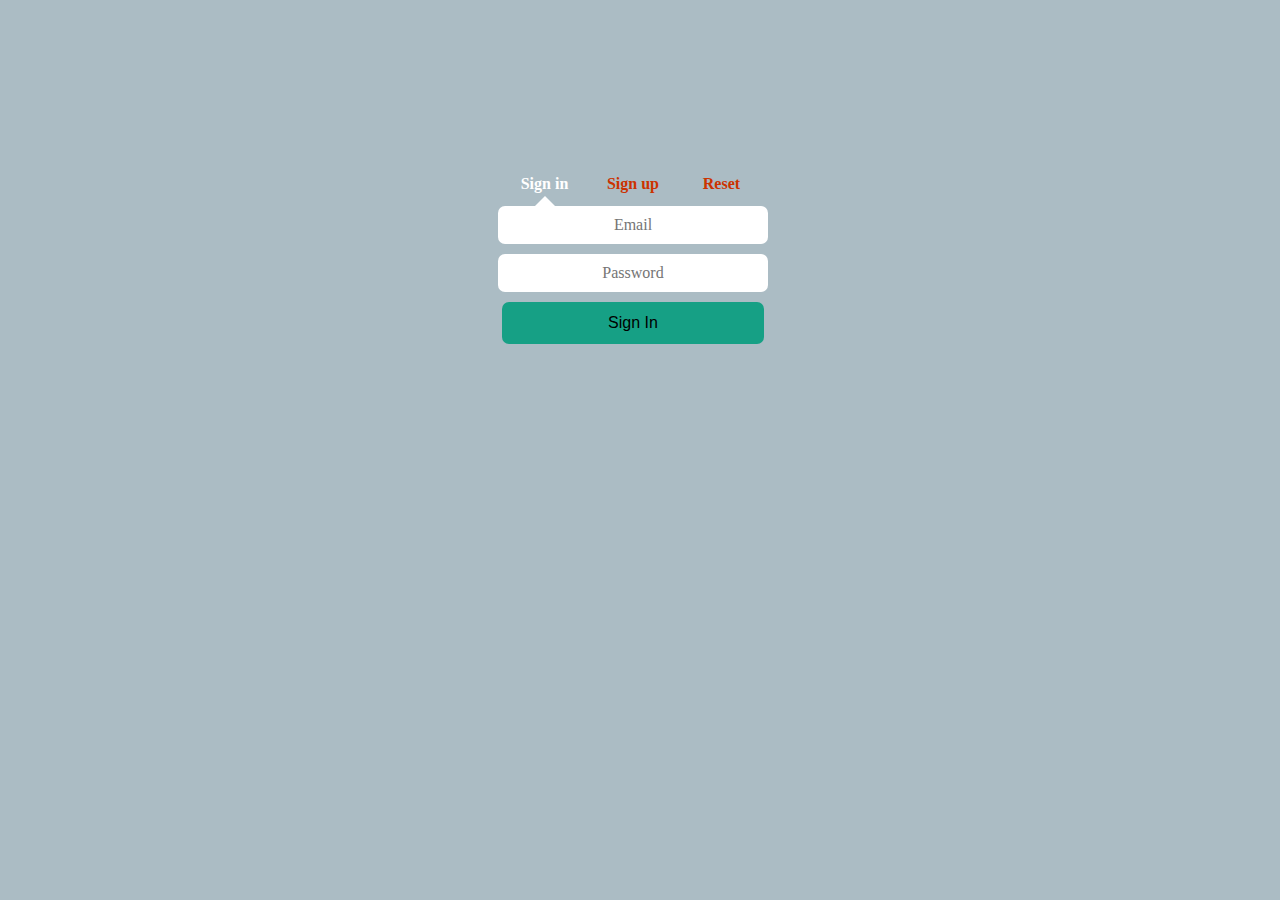
==== login.html @ 9bdd10df "Update login.html" ====
<!DOCTYPE html>
<html>
<div class="flex-wrap">
    <fieldset>
        <form action novalidate>
            <input type="radio" name="rg" id="sign-in" checked/>
            <input type="radio" name="rg" id="sign-up" />
            <input type="radio" name="rg" id="reset" />        

            <label for="sign-in">Sign in</label>
            <label for="sign-up">Sign up</label>
            <label for="reset">Reset</label>  

            <input class="sign-up sign-in reset" type="email" placeholder="Email" />
            <input class="sign-up sign-in" type="password" placeholder ="Password" />
            <input class="sign-up" type="password" placeholder ="Repeat Password" />
            <button>Submit</button>        
            
              </form>
    </fieldset>
</div>

<style>
/* base.scss */
 {
  box-sizing: border-box;
}

* {
  -webkit-tap-highlight-color: rgba(255, 255, 255, 0);
  -webkit-tap-highlight-color: transparent;
  box-sizing: inherit;
}

*:before, *:after {
  box-sizing: inherit;
}

table {
  width: 100%;
}

iframe {
  border: 0;
  height: 100%;
  width: 100%;
}

button {
  background: transparent;
  border: 0;
  -webkit-appearance: none;
  -moz-appearance: none;
       appearance: none;
}

small {
  display: block;
}

fieldset {
  margin: 0;
}

input,
fieldset {
  -webkit-appearance: none;
     -moz-appearance: none;
          appearance: none;
  border: 0;
  padding: 0;
  margin: 0;
  min-width: 0;
  font-size: 1rem;
  font-family: inherit;
}

input[type=number] {
  -moz-appearance: textfield;
}

input[type=number]::-webkit-inner-spin-button,
input[type=number]::-webkit-outer-spin-button {
  -webkit-appearance: none;
          appearance: none;
}

img {
  display: block;
  height: auto;
  max-height: 100%;
  -o-object-fit: cover;
     object-fit: cover;
  width: 100%;
}

svg {
  display: block;
  pointer-events: none;
}

a {
  color: inherit;
  display: block;
  text-decoration: none;
}

p > a {
  display: inline;
  font-family: inherit;
  font-size: inherit;
  font-style: inherit;
}

ul, ol {
  list-style: none;
  margin: 0;
  padding: 0;
}

/* type.scss */
html {
  font-size: 62.5%;
  line-height: 1.5;
}

body, h1, h2, h3, h4, h5, h6, label, button, input, select, textarea, li, a, strong, i, span, th, td {
  -webkit-font-smoothing: antialiased;
  -moz-osx-font-smoothing: grayscale;
  font-size: 1.6rem;
  font-weight: 300;
  text-rendering: optimizeSpeed;
}

h1 {
  font-weight: 900;
}

h1, h2, h3, h4, h5, h6 {
  line-height: 1.125;
  margin-top: 0;
  text-rendering: optimizeLegibility;
}

p + p {
  margin-top: 1.5em;
}

/* mixins.scss */
/* z_index.scss */
/* utility.scss */
.u-m0 {
  margin: 0;
}

.u-mt0 {
  margin-top: 0;
}

.u-mr0 {
  margin-right: 0;
}

.u-mb0 {
  margin-bottom: 0;
}

.u-ml0 {
  margin-left: 0;
}

.u-m05 {
  margin: 5px;
}

.u-m1 {
  margin: 10px;
}

.u-mt1 {
  margin-top: 10px;
}

.u-mr1 {
  margin-right: 10px;
}

.u-mb1 {
  margin-bottom: 10px;
}

.u-ml1 {
  margin-left: 10px;
}

.u-m2 {
  margin: 20px;
}

.u-mt2 {
  margin-top: 20px;
}

.u-mr2 {
  margin-right: 20px;
}

.u-mb2 {
  margin-bottom: 20px;
}

.u-ml2 {
  margin-left: 20px;
}

.u-p0 {
  padding: 0;
}

.u-pt0 {
  padding-top: 0;
}

.u-pr0 {
  padding-right: 0;
}

.u-pb0 {
  padding-bottom: 0;
}

.u-pl0 {
  padding-left: 0;
}

.u-p1 {
  padding: 10px;
}

.u-pt1 {
  padding-top: 12px;
}

.u-pr1 {
  padding-right: 12px;
}

.u-pb1 {
  padding-bottom: 12px;
}

.u-pl1 {
  padding-left: 12px;
}

.u-p2 {
  padding: 20px;
}

.u-pt2 {
  padding-top: 20px;
}

.u-pr2 {
  padding-right: 20px;
}

.u-pb2 {
  padding-bottom: 20px;
}

.u-pl2 {
  padding-left: 20px;
}

.u-db {
  display: block;
}

.u-show {
  display: block !important;
}

.u-show-dib {
  display: inline-block !important;
}

.u-dn {
  display: none;
}

.u-hide {
  display: none !important;
}

.u-hide-off-canvas {
  position: absolute;
  top: 0;
  transform: translateX(3000px);
}

.u-dib {
  display: inline-block;
}

.u-fl {
  float: left;
}

.u-full-height {
  min-height: 100vh;
}

.u-full-width-break-container {
  margin-left: calc(-50vw + 50%);
  width: 100vw;
}

.u-relative {
  position: relative;
}

.u-absolute {
  position: absolute;
}

.u-fixed {
  -webkit-backface-visibility: hidden;
          backface-visibility: hidden;
  position: fixed;
}

.u-pos-t0 {
  top: 0;
}

.u-pos-r0 {
  right: 0;
}

.u-pos-b0 {
  bottom: 0;
}

.u-pos-l0 {
  left: 0;
}

.u-pos-tr0 {
  top: 0;
  right: 0;
  bottom: auto;
  left: auto;
}

.u-pos-tl0 {
  top: 0;
  right: auto;
  bottom: auto;
  left: 0;
}

.u-pos-br0 {
  top: auto;
  right: 0;
  bottom: 0;
  left: auto;
}

.u-pos-bl0 {
  top: auto;
  right: auto;
  bottom: 0;
  left: 0;
}

.u-pos-tr10 {
  top: 10px;
  right: 10px;
}

.u-pos-tl10 {
  top: 10px;
  left: 10px;
}

.u-pos-br10 {
  bottom: 10px;
  right: 10px;
}

.u-pos-bl10 {
  bottom: 10px;
  left: 10px;
}

.u-pos-c {
  left: 0;
  margin: 0 auto;
  position: absolute;
  right: 0;
}

.u-b-radius {
  border-radius: 3px;
}

.u-b-radius-round {
  border-radius: 50%;
}

.u-b-radius-big {
  border-radius: 40px;
}

.u-b-radius-top {
  border-radius: 3px 3px 0 0;
}

.u-b-radius-bottom {
  border-radius: 0 0 3px 3px;
}

.u-b-radius-right {
  border-radius: 0 3px 3px 0;
}

.u-b-radius-left {
  border-radius: 3px 0 0 3px;
}

.u-oh {
  overflow: hidden;
}

.u-truncate {
  overflow: hidden;
  text-overflow: ellipsis;
  white-space: nowrap;
}

.u-div-c {
  margin: 0 auto;
}

.u-text-c {
  text-align: center;
}

.u-text-r {
  text-align: right;
}

.u-cursor-hand {
  cursor: pointer;
}

.u-text-small {
  font-size: 1.2rem;
}

.u-text-disclaimer {
  font-size: 1.2rem;
  font-style: italic;
}

.u-btn-wrapper {
  padding: 15px 12px;
  transition: transform 0.5s;
  z-index: 2;
}

/* grid.scss */
.grid-u,
[class*=grid-u-] {
  display: inline-block;
  letter-spacing: normal;
  vertical-align: top;
  word-spacing: normal;
  zoom: 1;
}

.grid-r {
  word-spacing: -0.34em;
}

.opera-only :-o-prefocus,
.grid-r {
  /* Opera 12 on Windows needs word-spacing. The ".opera-only" selector is used to prevent actual prefocus styling and is not required in markup. */
  word-spacing: -0.43em;
}

@media (min-width: 25em) {
  .grid-u-sm-1-5 {
    width: 20%;
  }

  .grid-u-sm-1-4,
.grid-u-sm-3-12 {
    width: 25%;
  }

  .grid-u-sm-1-3,
.grid-u-sm-4-12 {
    width: 33.3333%;
  }

  .grid-u-sm-2-5 {
    width: 40%;
  }

  .grid-u-sm-1-2,
.grid-u-sm-6-12 {
    width: 50%;
  }

  .grid-u-sm-3-5 {
    width: 60%;
  }

  .grid-u-sm-2-3,
.grid-u-sm-4-6,
.grid-u-sm-8-12 {
    width: 66.6667%;
  }

  .grid-u-sm-3-4,
.grid-u-sm-9-12 {
    width: 75%;
  }

  .grid-u-sm-1 {
    width: 100%;
  }
}
@media (min-width: 34.375em) {
  .grid-u-md-1-5 {
    width: 20%;
  }

  .grid-u-md-1-4,
.grid-u-md-3-12 {
    width: 25%;
  }

  .grid-u-md-1-3,
.grid-u-md-4-12 {
    width: 33.3333%;
  }

  .grid-u-md-2-5 {
    width: 40%;
  }

  .grid-u-md-1-2,
.grid-u-md-6-12 {
    width: 50%;
  }

  .grid-u-md-3-5 {
    width: 60%;
  }

  .grid-u-md-2-3,
.grid-u-md-4-6,
.grid-u-md-8-12 {
    width: 66.6667%;
  }

  .grid-u-md-3-4,
.grid-u-md-9-12 {
    width: 75%;
  }

  .grid-u-md-1 {
    width: 100%;
  }
}
@media (min-width: 46.875em) {
  .grid-u-lg-1-5 {
    width: 20%;
  }

  .grid-u-lg-1-4,
.grid-u-lg-3-12 {
    width: 25%;
  }

  .grid-u-lg-1-3,
.grid-u-lg-4-12 {
    width: 33.3333%;
  }

  .grid-u-lg-2-5 {
    width: 40%;
  }

  .grid-u-lg-1-2,
.grid-u-lg-6-12 {
    width: 50%;
  }

  .grid-u-lg-3-5 {
    width: 60%;
  }

  .grid-u-lg-2-3,
.grid-u-lg-4-6,
.grid-u-lg-8-12 {
    width: 66.6667%;
  }

  .grid-u-lg-3-4,
.grid-u-lg-9-12 {
    width: 75%;
  }

  .grid-u-lg-1 {
    width: 100%;
  }
}
@media (min-width: 62.5em) {
  .grid-u-xl-1-5 {
    width: 20%;
  }

  .grid-u-xl-1-4,
.grid-u-xl-3-12 {
    width: 25%;
  }

  .grid-u-xl-1-3,
.grid-u-xl-4-12 {
    width: 33.3333%;
  }

  .grid-u-xl-2-5 {
    width: 40%;
  }

  .grid-u-xl-1-2,
.grid-u-xl-6-12 {
    width: 50%;
  }

  .grid-u-xl-3-5 {
    width: 60%;
  }

  .grid-u-xl-2-3,
.grid-u-xl-4-6,
.grid-u-xl-8-12 {
    width: 66.6667%;
  }

  .grid-u-xl-3-4,
.grid-u-xl-9-12 {
    width: 75%;
  }

  .grid-u-xl-1 {
    width: 100%;
  }
}
/* icons.scss */
@font-face {
  font-family: "comeon-iconset";
  src: url("https://dl.dropboxusercontent.com/u/26351585/Comeon/comeon-iconfamily.woff2") format("woff2");
  src: url("https://dl.dropboxusercontent.com/u/26351585/Comeon/comeon-iconfamily.woff") format("woff");
  font-weight: normal;
  font-style: normal;
}
.btn--error {
  /* overrides for Error State */
}

.btn--in-progress {
  /* overrides for In Progress State */
}

.no-touchevents .btn.btn--main-cta:hover {
  transform: scale(1.03);
}
.no-touchevents .btn.btn--secondary:hover {
  transform: none;
}

input[type=radio] {
  position: fixed;
  left: -100px;
}

input:not([type=radio]) {
  -webkit-appearance: none;
     -moz-appearance: none;
          appearance: none;
  background-color: #fff;
  display: block;
  transition: 300ms ease;
  border-radius: 7px;
  border: 0;
  max-height: 0;
  margin: 0;
  padding: 0 10px;
  overflow: hidden;
  width: 250px;
  opacity: 0;
  font-size: 16px;
  text-align: center;
  outline: 0;
}

[id=sign-in]:checked ~ input.sign-in,
[id=sign-up]:checked ~ input.sign-up,
[id=reset]:checked ~ input.reset {
  max-height: 40px;
  padding: 10px;
  margin: 10px 0;
  opacity: 1;
}

button {
  width: 250px;
  height: 40px;
  border-radius: 7px;
  background-color: #16a085;
  font-size: 0;
}
button:before {
  font-size: 16px;
}

[id=sign-in]:checked ~ button:before {
  content: "Sign In";
}

[id=sign-up]:checked ~ button:before {
  content: "Sign Up";
}

[id=reset]:checked ~ button:before {
  content: "Reset password";
}

label {
  position: relative;
  display: inline-block;
  text-align: center;
  font-weight: 900;
  cursor: pointer;
  color:  #cc3300;
  transition: 300ms ease;
  width: calc(100% / 3 - 4px);
}
label:after {
  content: "";
  border: 10px solid transparent;
  position: absolute;
  bottom: -10px;
  left: calc(50% - 10px);
  transition: inherit;
}

[id=sign-in]:checked ~ [for=sign-in],
[id=sign-up]:checked ~ [for=sign-up],
[id=reset]:checked ~ [for=reset] {
  color: #fff;
}
[id=sign-in]:checked ~ [for=sign-in]:after,
[id=sign-up]:checked ~ [for=sign-up]:after,
[id=reset]:checked ~ [for=reset]:after {
  border-bottom-color: #fff;
}

.flex-wrap {
  display: flex;
  justify-content: center;
  align-items: center;
  flex-wrap: wrap;
  height: 500px;
  width: 1250px;
  text-align: center;
flex: 200%;
}

body {
  


height: 750px;
	/* max-height: 600px; */
	width: 1000px;
	background-color: hsla(200,40%,30%,.4);
	background-image:		
		url('https://78.media.tumblr.com/cae86e76225a25b17332dfc9cf8b1121/tumblr_p7n8kqHMuD1uy4lhuo1_540.png'), 
		url('https://78.media.tumblr.com/66445d34fe560351d474af69ef3f2fb0/tumblr_p7n908E1Jb1uy4lhuo1_1280.png'),
		url('https://78.media.tumblr.com/8cd0a12b7d9d5ba2c7d26f42c25de99f/tumblr_p7n8kqHMuD1uy4lhuo2_1280.png'),
		url('https://78.media.tumblr.com/5ecb41b654f4e8878f59445b948ede50/tumblr_p7n8on19cV1uy4lhuo1_1280.png'),
		url('https://78.media.tumblr.com/28bd9a2522fbf8981d680317ccbf4282/tumblr_p7n8kqHMuD1uy4lhuo3_1280.png');
	background-repeat: repeat-x;
	background-position: 
		0 20%,
		0 100%,
		0 50%,
		0 100%,
		0 0;
	background-size: 
		2500px,
		800px,
		500px 200px,
		1000px,
		400px 260px;
	animation: 50s para infinite linear;
	}

@keyframes para {
	100% {
		background-position: 
			-5000px 20%,
			-800px 95%,
			500px 50%,
			1000px 100%,
			400px 0;
		}
	}
}
</style>
</body>
</html>
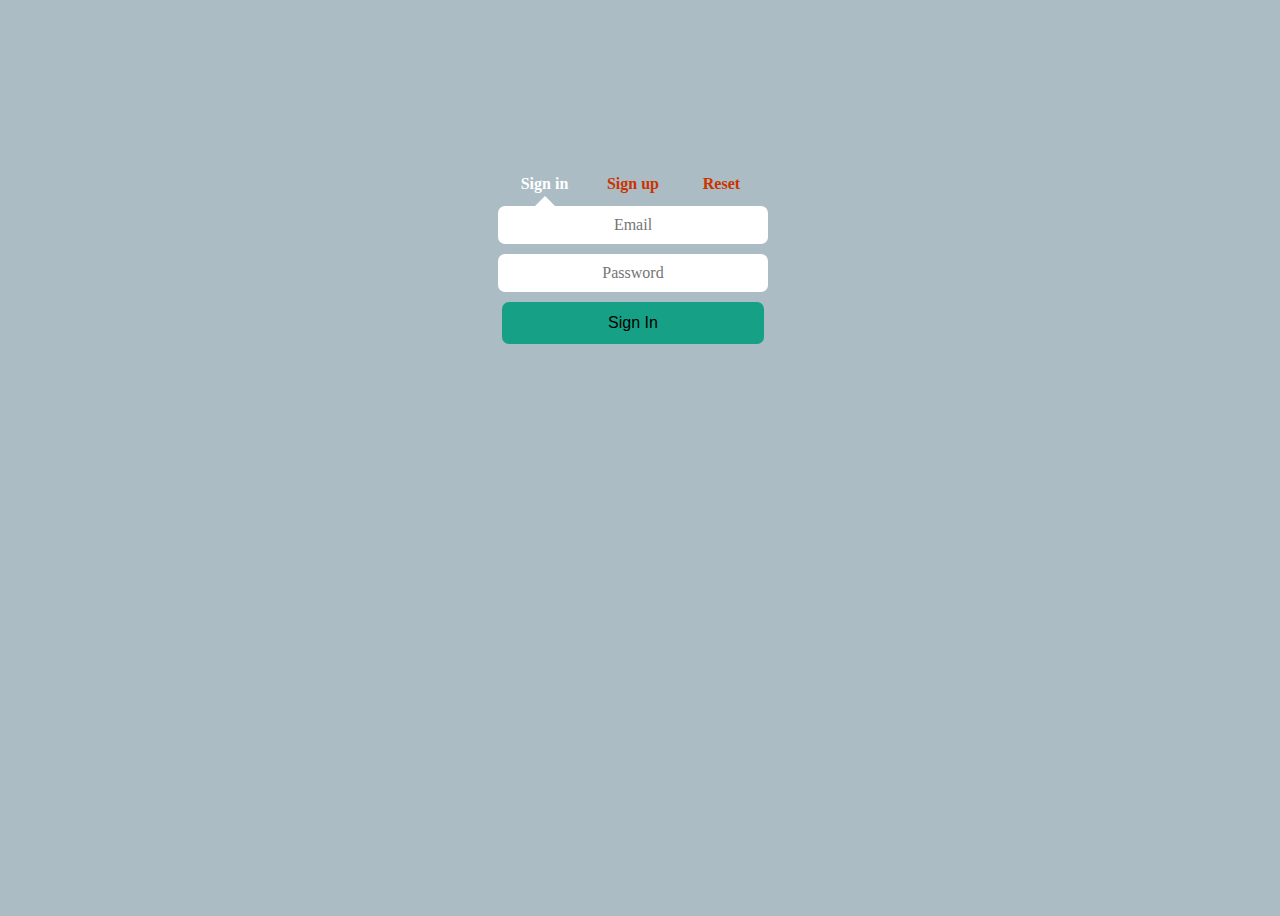
==== commit c4d82ffc: "Update login.html" ====
--- a/login.html
+++ b/login.html
@@ -787,29 +787,19 @@
   
 
 
-height: 750px;
+height:100vh;
+background-size:cover;
+background-position:center;
+
 	/* max-height: 600px; */
-	width: 1000px;
+
 	background-color: hsla(200,40%,30%,.4);
 	background-image:		
-		url('https://78.media.tumblr.com/cae86e76225a25b17332dfc9cf8b1121/tumblr_p7n8kqHMuD1uy4lhuo1_540.png'), 
-		url('https://78.media.tumblr.com/66445d34fe560351d474af69ef3f2fb0/tumblr_p7n908E1Jb1uy4lhuo1_1280.png'),
 		url('https://78.media.tumblr.com/8cd0a12b7d9d5ba2c7d26f42c25de99f/tumblr_p7n8kqHMuD1uy4lhuo2_1280.png'),
 		url('https://78.media.tumblr.com/5ecb41b654f4e8878f59445b948ede50/tumblr_p7n8on19cV1uy4lhuo1_1280.png'),
 		url('https://78.media.tumblr.com/28bd9a2522fbf8981d680317ccbf4282/tumblr_p7n8kqHMuD1uy4lhuo3_1280.png');
 	background-repeat: repeat-x;
-	background-position: 
-		0 20%,
-		0 100%,
-		0 50%,
-		0 100%,
-		0 0;
-	background-size: 
-		2500px,
-		800px,
-		500px 200px,
-		1000px,
-		400px 260px;
+	
 	animation: 50s para infinite linear;
 	}
 
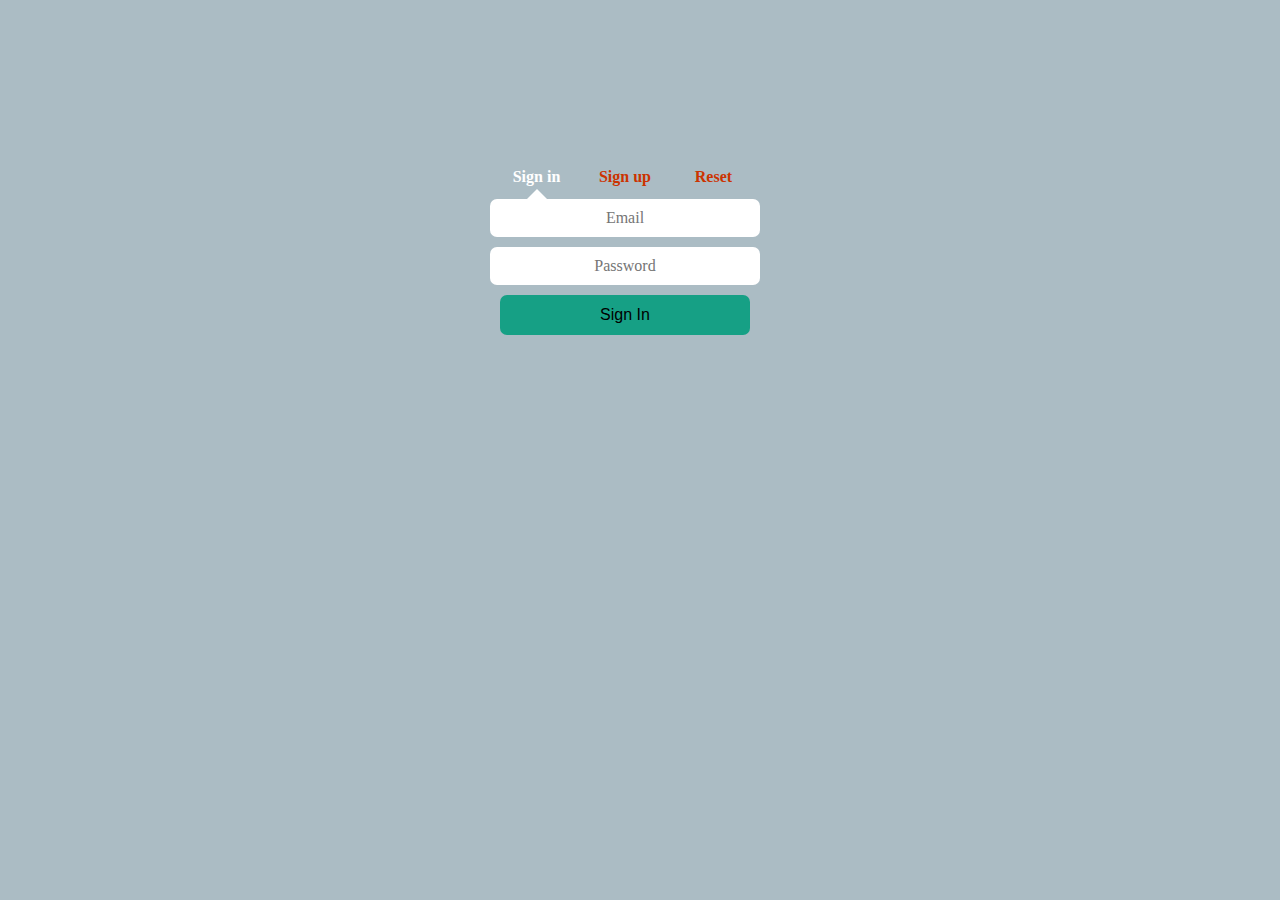
==== commit 47e75421: "Update login.html" ====
--- a/login.html
+++ b/login.html
@@ -22,6 +22,10 @@
 
 <style>
 /* base.scss */
+	*{
+margin: 0;
+padding: 0;
+	}
  {
   box-sizing: border-box;
 }
@@ -783,13 +787,11 @@
 flex: 200%;
 }
 
-body {
+body{
   
 
 
-height:100vh;
-background-size:cover;
-background-position:center;
+
 
 	/* max-height: 600px; */
 
@@ -801,6 +803,9 @@
 	background-repeat: repeat-x;
 	
 	animation: 50s para infinite linear;
+	height:100vh;
+background-size:cover;
+background-position:center;
 	}
 
 @keyframes para {
@@ -814,6 +819,7 @@
 		}
 	}
 }
+
 </style>
 </body>
 </html>
